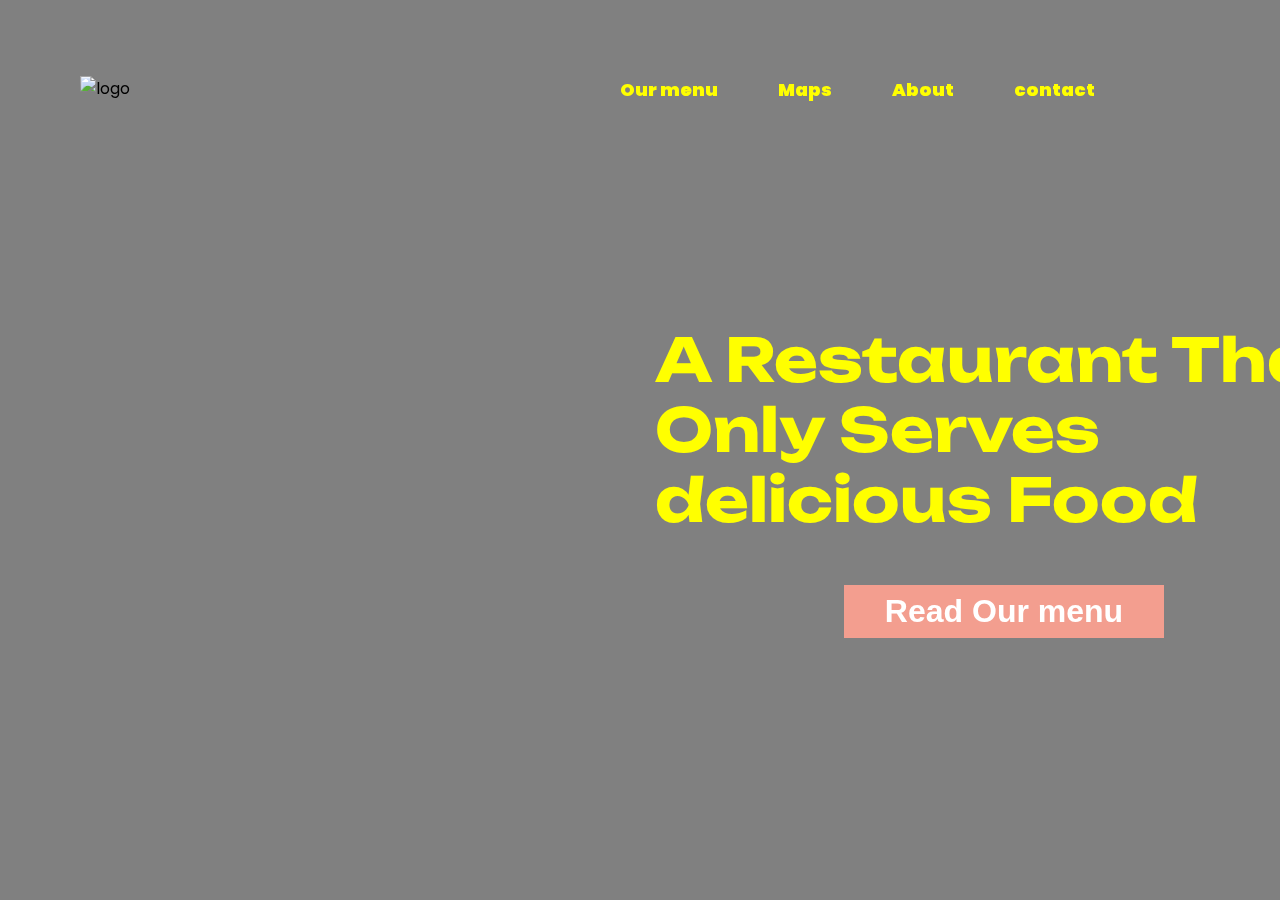
==== 3feb2023/index.html @ 8cac90fd "Update index.html" ====
<!DOCTYPE html>
<html>

<head>
    <link rel="preconnect" href="https://fonts.googleapis.com">
    <link rel="preconnect" href="https://fonts.gstatic.com" crossorigin>
    <link href="https://fonts.googleapis.com/css2?family=Oswald:wght@700&family=Unbounded:wght@900&display=swap"
        rel="stylesheet">

    <link rel="preconnect" href="https://fonts.googleapis.com">
    <link rel="preconnect" href="https://fonts.gstatic.com" crossorigin>
    <link href="https://fonts.googleapis.com/css2?family=Bebas+Neue&family=Poppins:wght@600&display=swap"
        rel="stylesheet">
    <link rel="stylesheet" href="./style/style.css">
    <meta charset='utf-8'>
    <meta http-equiv='X-UA-Compatible' content='IE=edge'>
    <title>Page Title</title>
    <meta name='viewport' content='width=device-width, initial-scale=1'>
    <link rel='stylesheet' type='text/css' media='screen' href='main.css'>
    <script src='main.js'></script>
</head>

<body>
    <!--header content-->
    <header>
        <!--logo-->
        <div>
            <img src="3/media/logo.png" alt="logo">
        </div>
        <ul>
            <li><a href="">Our menu</a></li>
            <li><a href="">Maps</a></li>
            <li><a href="">About</a></li>
            <li><a href="">contact</a></li>
            
        </ul>
        <div>
            <button><a href="">order</a></button>
        </div>
    </header>
    <!--hero or main content-->
    <main>
        <p>
            <span style="font-weight: bold;">A Restaurant That<br>Only Serves<br>delicious Food</span>
        </p>
        <div>
            <button><a href="">Read Our menu</a></button>

        </div>

    </main>
    <!--footer-->
    <footer>
        <img src="./media/3.png" alt="scroll">
    </footer>

</body>

</html>
---- 3feb2023/style/style.css ----
*{
  margin: 0px;
  padding: 0px; 
 overflow: hidden;
 box-sizing: border-box;
}
body{
  height: 100vh;
  width: 212vh; 
  display: flex;
  align-content: center;
  flex-direction: column;
  justify-content: space-around;
  background-image: url(/media/backgroundimage.png);
  background-size: cover;
  background-attachment: fixed;
  font-family: 'Bebas Neue', cursive;
  font-family: 'Poppins', sans-serif;
  backdrop-filter: brightness(50%);
}
header{
  width: 100%;
  display: flex;
  justify-content: space-between;  
  margin-top: 50px;
}
header div{
  padding-left: 80px;
}
header button{
  margin-right: 50px;
}

header ul{
  display: flex;
  align-content: center;
  justify-content: space-around;
  gap: 60px;
  margin-right: 30px;
}
li a{
  text-decoration: none;
  color:rgb(255, 255, 0);
}
li a:hover{
  font-size: xx-large;
  text-decoration: underline;
}
header ul li{
  font-weight: 900;
  color: rgb(255, 255, 0);
  font-size: large;
}
button{
  padding: 8px 41px;
  background-color:tomato;
  color: aliceblue;
  font-weight: 900;
  font-size: xx-large;
  border: none;
}
button a{
  text-decoration: none;
  color: rgb(255, 255, 255);
}
button:hover{
  background-color:rgb(228, 164, 152);
  color:rgb(207, 210, 213);
  border: 1px solid rgb(255, 255, 0);
  
}
main{
  display: flex;
  flex-direction:column;
  justify-content: center;
  align-items: center;
  justify-content: center; 
  gap: 50px;
  margin-top: 145px;
  margin-left: 100px;
 
}
span{
  font-size: 60px;
  font-weight: 900px;
  line-height: 70px;
  color: rgb(255, 255, 0); 
  font-family: 'Oswald', sans-serif;
font-family: 'Unbounded', cursive;        
}
footer img{
  float:right;
  margin-right: 40px;
}
main button{
  background-color:rgb(243, 158, 143);
}
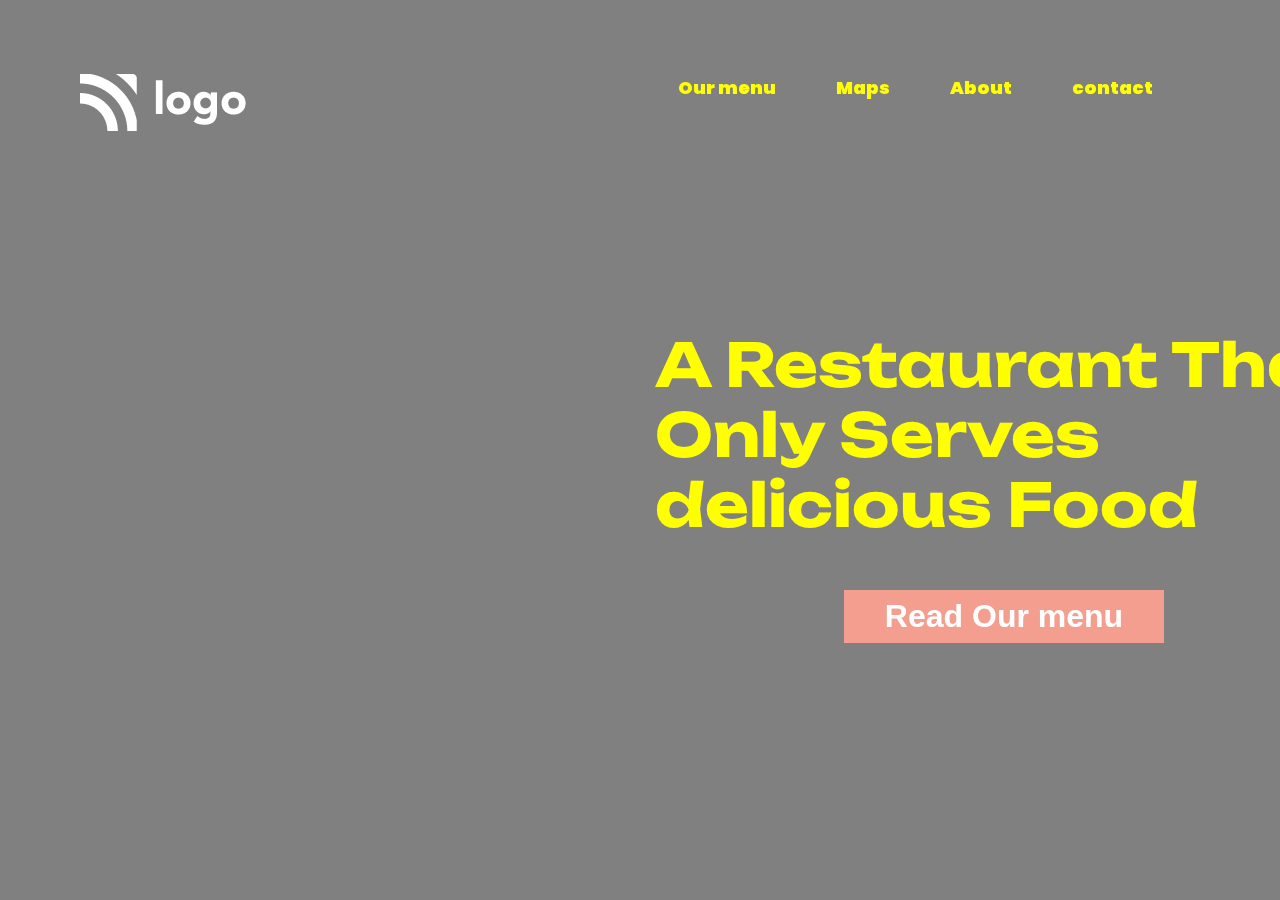
==== commit 96ed05fd: "Update index.html" ====
--- a/3feb2023/index.html
+++ b/3feb2023/index.html
@@ -16,7 +16,7 @@
     <meta http-equiv='X-UA-Compatible' content='IE=edge'>
     <title>Page Title</title>
     <meta name='viewport' content='width=device-width, initial-scale=1'>
-    <link rel='stylesheet' type='text/css' media='screen' href='main.css'>
+   
     <script src='main.js'></script>
 </head>
 
@@ -25,7 +25,7 @@
     <header>
         <!--logo-->
         <div>
-            <img src="3/media/logo.png" alt="logo">
+            <img src="./media/logo.png" alt="logo">
         </div>
         <ul>
             <li><a href="">Our menu</a></li>
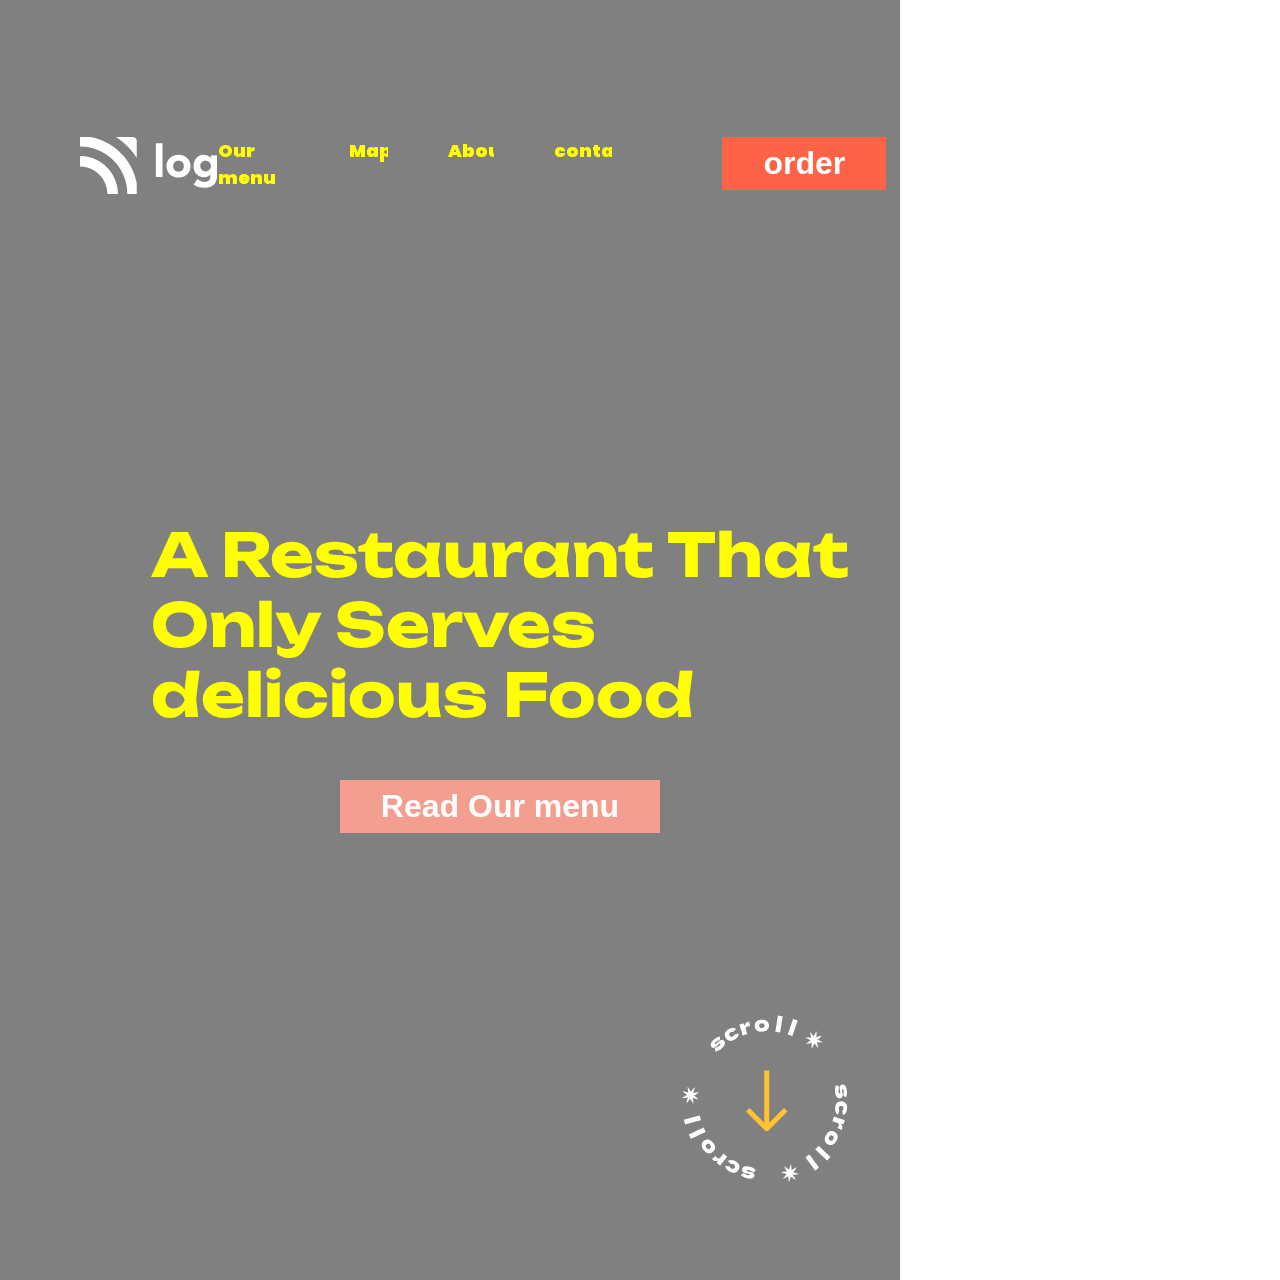
==== commit d756afca: "Update index.html" ====
--- a/3feb2023/index.html
+++ b/3feb2023/index.html
@@ -11,12 +11,11 @@
     <link rel="preconnect" href="https://fonts.gstatic.com" crossorigin>
     <link href="https://fonts.googleapis.com/css2?family=Bebas+Neue&family=Poppins:wght@600&display=swap"
         rel="stylesheet">
-    <link rel="stylesheet" href="./style/style.css">
     <meta charset='utf-8'>
     <meta http-equiv='X-UA-Compatible' content='IE=edge'>
     <title>Page Title</title>
     <meta name='viewport' content='width=device-width, initial-scale=1'>
-   
+    <link rel="stylesheet" href="./style/style.css">
     <script src='main.js'></script>
 </head>
 
--- a/3feb2023/style/style.css
+++ b/3feb2023/style/style.css
@@ -1,17 +1,17 @@
 *{
   margin: 0px;
   padding: 0px; 
- overflow: hidden;
+ overflow: auto;
  box-sizing: border-box;
 }
 body{
-  height: 100vh;
-  width: 212vh; 
+  width: 100vh;
+  height: 100vw; 
   display: flex;
   align-content: center;
   flex-direction: column;
   justify-content: space-around;
-  background-image: url(/media/backgroundimage.png);
+  background: url(/media/backgroundimage.png);
   background-size: cover;
   background-attachment: fixed;
   font-family: 'Bebas Neue', cursive;
@@ -94,4 +94,4 @@
 }
 main button{
   background-color:rgb(243, 158, 143);
-}+}
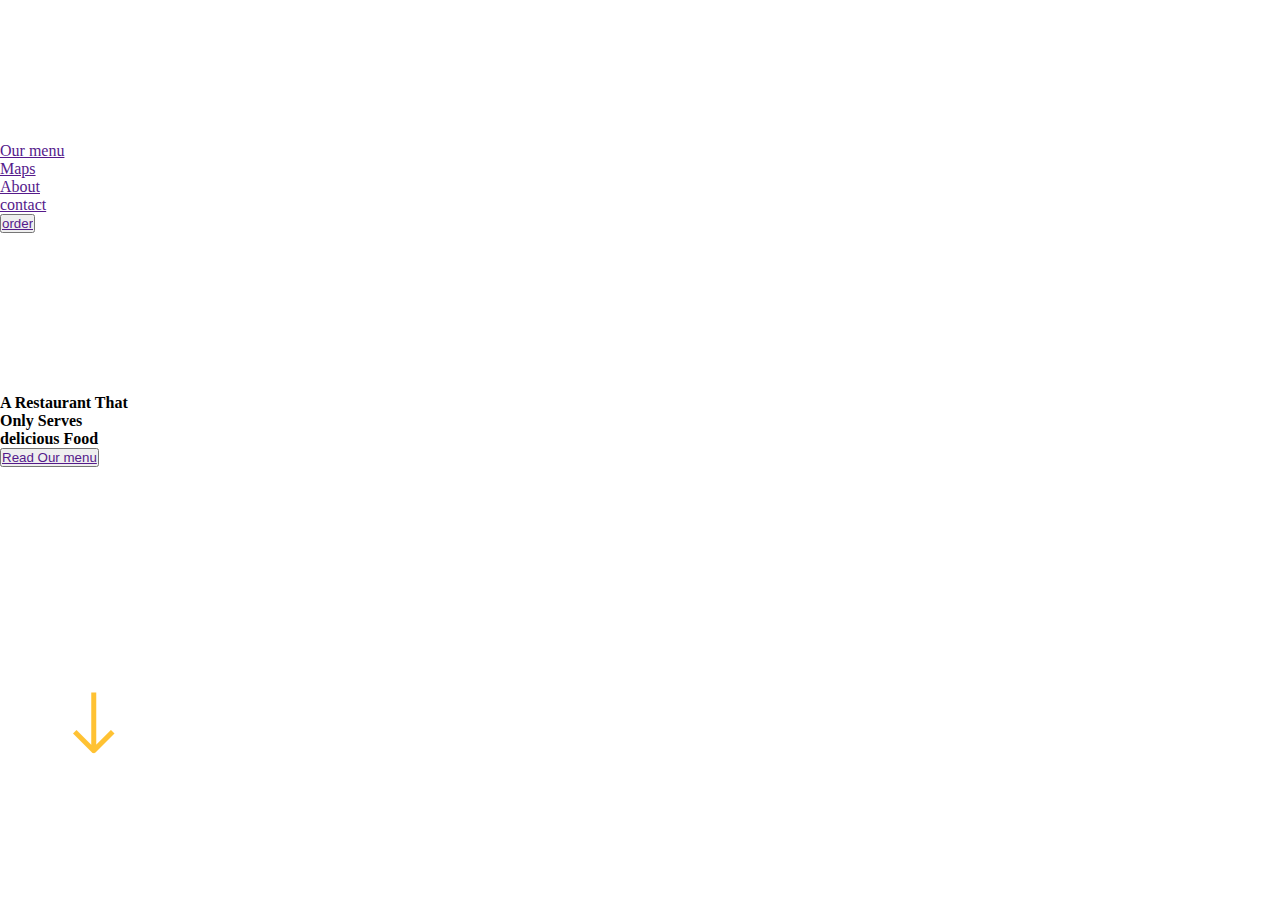
==== commit 69b4dcf0: "Update style.css" ====
--- a/3feb2023/index.html
+++ b/3feb2023/index.html
@@ -24,7 +24,7 @@
     <header>
         <!--logo-->
         <div>
-            <img src="./media/logo.png" alt="logo">
+            <img src="media/logo.png" alt="logo">
         </div>
         <ul>
             <li><a href="">Our menu</a></li>
@@ -50,7 +50,7 @@
     </main>
     <!--footer-->
     <footer>
-        <img src="./media/3.png" alt="scroll">
+        <img src="media/3.png" alt="scroll">
     </footer>
 
 </body>
--- a/3feb2023/style/style.css
+++ b/3feb2023/style/style.css
@@ -5,17 +5,15 @@
  box-sizing: border-box;
 }
 body{
-  width: 100vh;
-  height: 100vw; 
+  width: 100vw;
+  height: 100vh; 
   display: flex;
   align-content: center;
   flex-direction: column;
   justify-content: space-around;
-  background: url(/media/backgroundimage.png);
-  background-size: cover;
+  background-image: url('https://images.pexels.com/photos/616401/pexels-photo-616401.jpeg?auto=compress&cs=tinysrgb&w=400 cover;
   background-attachment: fixed;
-  font-family: 'Bebas Neue', cursive;
-  font-family: 'Poppins', sans-serif;
+  font-family: Poppins, sans-serif;
   backdrop-filter: brightness(50%);
 }
 header{
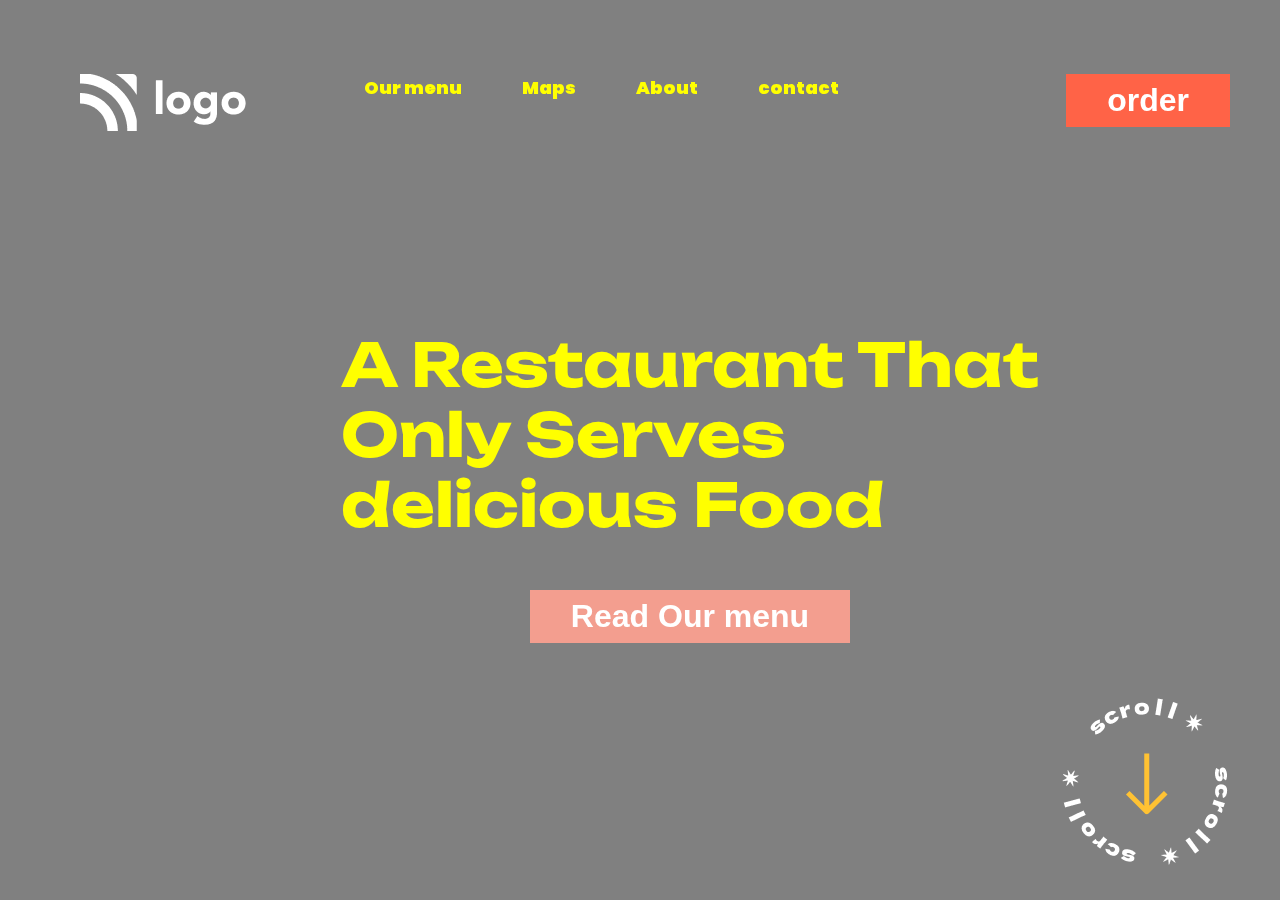
==== commit 32ef8248: "small error fix" ====
--- a/3feb2023/index.html
+++ b/3feb2023/index.html
@@ -34,7 +34,9 @@
             
         </ul>
         <div>
-            <button><a href="">order</a></button>
+            <button>
+                <a href="">order</a>
+            </button>
         </div>
     </header>
     <!--hero or main content-->
--- a/3feb2023/style/style.css
+++ b/3feb2023/style/style.css
@@ -1,7 +1,7 @@
 *{
   margin: 0px;
   padding: 0px; 
- overflow: auto;
+ overflow: hidden;
  box-sizing: border-box;
 }
 body{
@@ -11,7 +11,7 @@
   align-content: center;
   flex-direction: column;
   justify-content: space-around;
-  background-image: url('https://images.pexels.com/photos/616401/pexels-photo-616401.jpeg?auto=compress&cs=tinysrgb&w=400 cover;
+  background-image: url('https://images.pexels.com/photos/941861/pexels-photo-941861.jpeg?auto=compress&cs=tinysrgb&w=1260&h=750&dpr=1');
   background-attachment: fixed;
   font-family: Poppins, sans-serif;
   backdrop-filter: brightness(50%);
